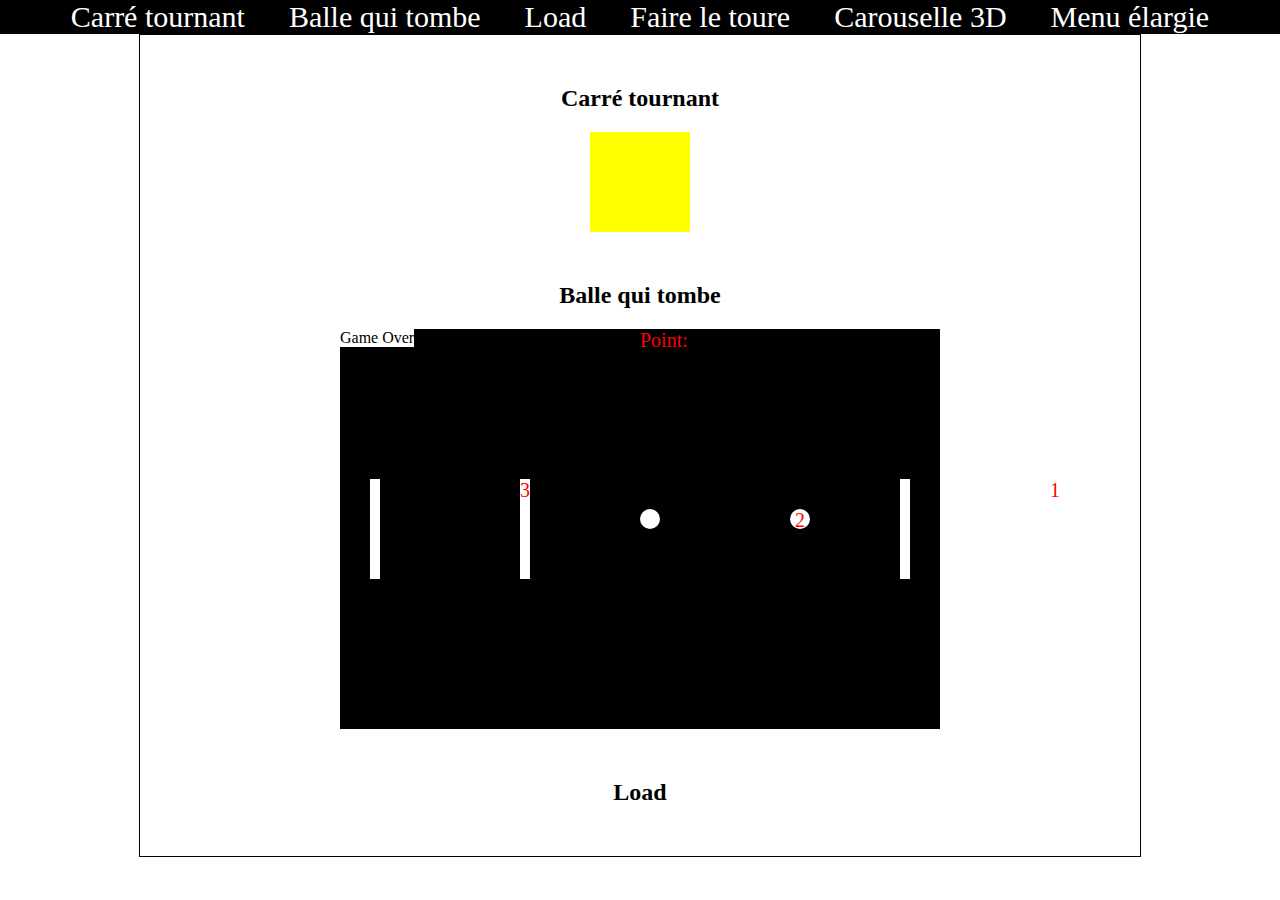
==== Public/html/animation.html @ 5ce05c56 "Return animation" ====
<!DOCTYPE html>
<html lang="fr">
    <head>
        <meta charset="UTF-8" />
        <meta name="viewport" content="width=device-width, initial-scale=1.0" />
        <meta name="author" content="Welter Jason" />
        <meta name="generator" content="VS" />
        <meta name="description" content="Une page exercice sur les animation"/>
        <title>Exercices animation</title>
        <link href="../css/animation.css" rel="stylesheet" />
    </head>
<body>
    <header>
        <nav>
            <a href="#">Carré tournant</a>
            <a href="#">Balle qui tombe</a>
            <a href="#">Load</a>
            <a href="#">Faire le toure</a>
            <a href="#">Carouselle 3D</a>
            <a href="#">Menu élargie</a>
        </nav>
    </header>
    <main>
        <article>
            <h2>Carré tournant</h2>
            <div id="exo1">
                <div>:p</div>
            </div>
        </article>
        <article>
            <h2>Balle qui tombe</h2>
            <div id="exo2">
                <div></div>
                <div></div>
                <div></div>
                <div>
                    <div>3</div>
                    <div>2</div>
                    <div>1</div>
                    <div>Point:</div>
                </div>
                <div>Game Over</div>
            </div>
        </article>
        <article>
            <h2>Load</h2>
            <div id="Exo3">
                <div></div>
            </div>
        </article>
    </main>
</body>
</html>
---- Public/css/animation.css ----
body{
    margin: 0;
}
header{
    width: 100%;
    display: flex;
    justify-content: center;
    background-color: black;
}
nav a{
    color: white;
    text-decoration: none;
    margin: 20px 20px;
    font-size: 30px;
}
nav a:hover{
    color: yellow;
    transition: transform 0.5s;
    transform: scale(1.1);
}
/* site */
main{
    width: 1000px;
    margin: 0 auto;
    border: 1px solid black;
    text-align: center;
}
article{
    margin: 50px;
}
/* exo 1 */
#exo1 div{
    margin: 0 auto;
    width: 100px;
    height: 100px;
    border-radius: 0%;
    background-color: yellow;
    font-size: 70px;
    transform: rotateZ(90deg);
    text-align: center;
    color: rgba(0, 0, 0, 0);
    animation-name: carreRot;
    animation-duration: 5s;
    animation-iteration-count: infinite;
    animation-direction: alternate;
    animation-timing-function: linear;
}
@keyframes carreRot{
    o%{
        transform: rotateZ(0);
        color: rgba(0, 0, 0, 0);
        border-radius:0%;
    }
    80%{
        transform: rotate(450deg);
        color: rgba(0, 0, 0, 0);
        border-radius:0%;
    }
    90%{
        border-radius: 50%;
        color: black;
        transform: rotate(450deg);
    }
    100%{
        border-radius: 50%;
        color: black;
        transform: rotate(450deg);
    }
}
/* Exo 2 */
#exo2{
    box-sizing: border-box;
    margin: 0 auto;
    width: 600px;
    height: 400px;
    background-color: black;
}
#exo2 div{
    position: absolute;
    background-color: white;
}
#exo2 div:nth-child(1){
    width: 10px;
    height: 100px;
    transform: translateX(30px) translateY(150px);
}
#exo2 div:nth-child(2) {
    width: 20px;
    height: 20px;
    border-radius: 50%;
    transform: translateX(300px) translateY(180px);
}
#exo2 div:nth-child(3) {
    width: 10px;
    height: 100px;
    transform: translateX(560px) translateY(150px);
}
#exo2 div:nth-child(4) {
    display: flex;
    font-size: 20px;
    background-color: black;
    color: red;
    transform: translateX(150px);
}
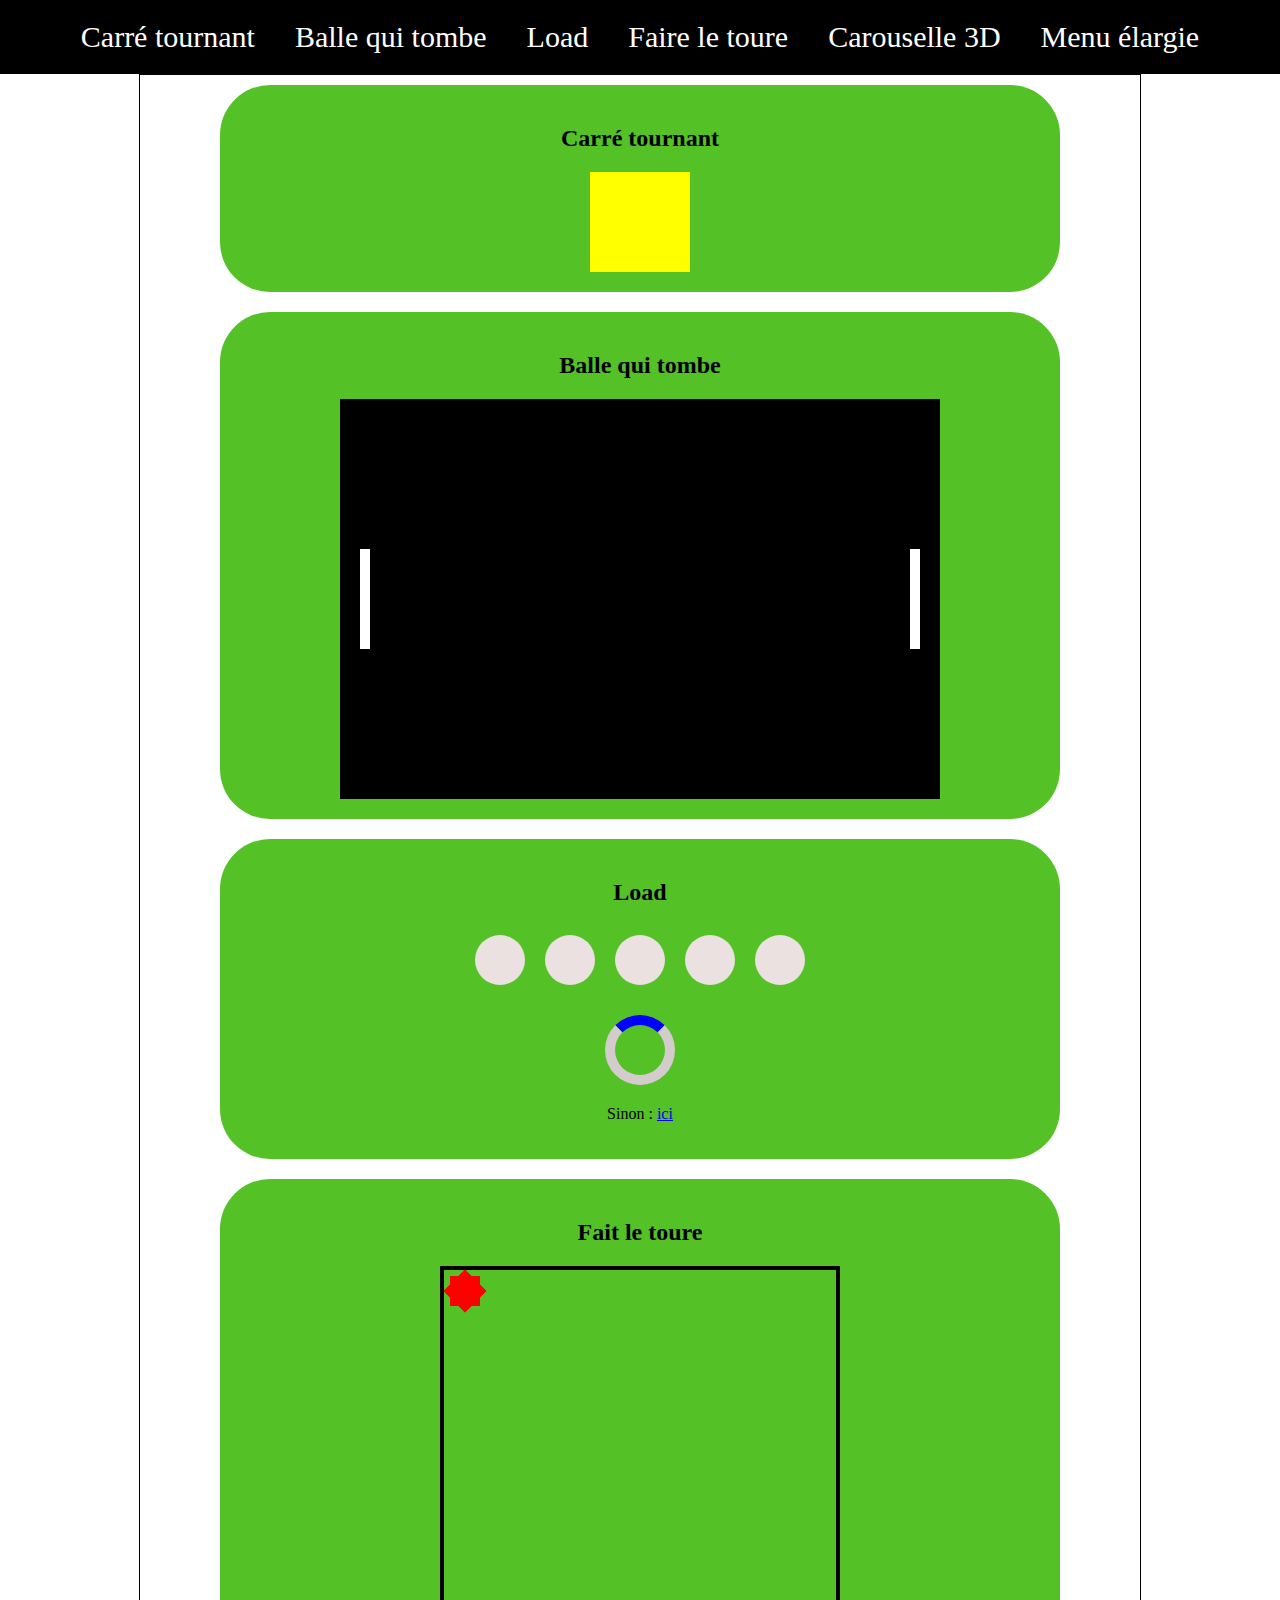
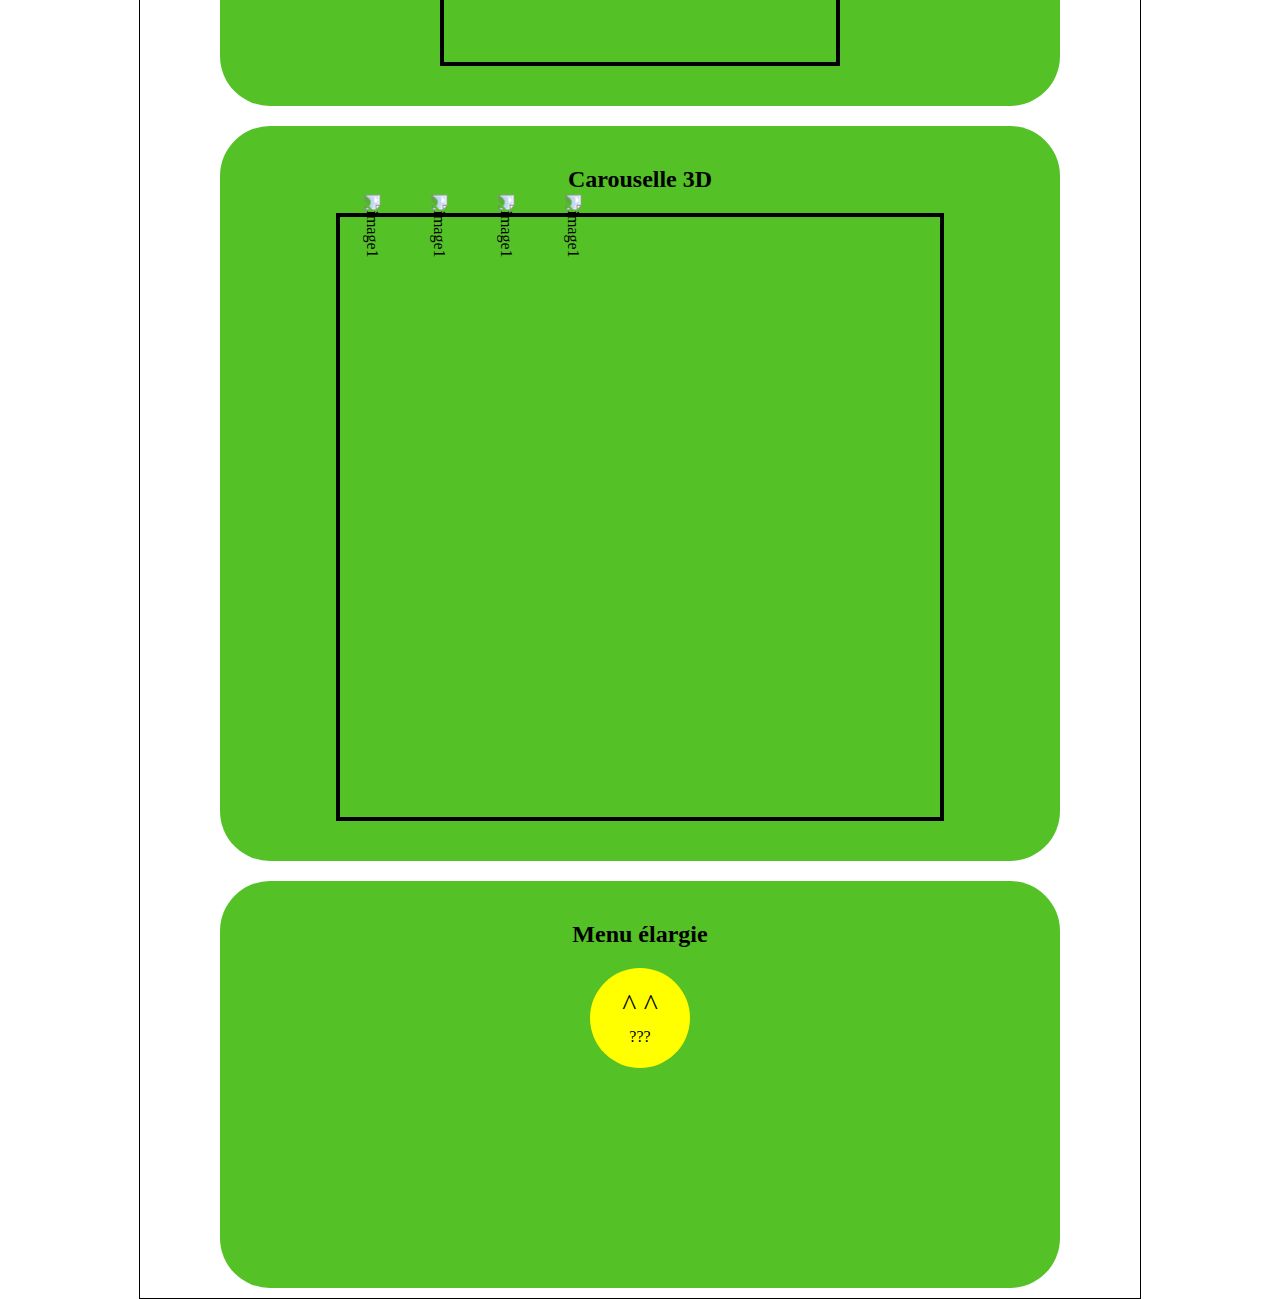
==== commit 604ec031: "return exo balle" ====
--- a/Public/html/animation.html
+++ b/Public/html/animation.html
@@ -10,16 +10,14 @@
         <link href="../css/animation.css" rel="stylesheet" />
     </head>
 <body>
-    <header>
-        <nav>
-            <a href="#">Carré tournant</a>
-            <a href="#">Balle qui tombe</a>
-            <a href="#">Load</a>
-            <a href="#">Faire le toure</a>
-            <a href="#">Carouselle 3D</a>
-            <a href="#">Menu élargie</a>
-        </nav>
-    </header>
+    <nav>
+        <a href="#">Carré tournant</a>
+        <a href="#">Balle qui tombe</a>
+        <a href="#">Load</a>
+        <a href="#">Faire le toure</a>
+        <a href="#">Carouselle 3D</a>
+        <a href="#">Menu élargie</a>
+    </nav>
     <main>
         <article>
             <h2>Carré tournant</h2>
@@ -28,24 +26,62 @@
             </div>
         </article>
         <article>
-            <h2>Balle qui tombe</h2>
+        <h2>Balle qui tombe</h2>
             <div id="exo2">
-                <div></div>
-                <div></div>
-                <div></div>
-                <div>
-                    <div>3</div>
-                    <div>2</div>
-                    <div>1</div>
-                    <div>Point:</div>
+                <div class="bar"></div>
+                <div class="bar"></div>
+                <div id="balle">
+                    <div class="tex">3</div>
+                    <div class="tex">2</div>
+                    <div class="tex">1</div>
+                    <div id="boule"></div>
+                    <div class="tex">Game Over</div>
                 </div>
-                <div>Game Over</div>
             </div>
         </article>
         <article>
             <h2>Load</h2>
-            <div id="Exo3">
+            <!-- 1er load -->
+            <div id="exo3">
                 <div></div>
+                <div></div>
+                <div></div>
+                <div></div>
+                <div></div>
+            </div>
+            <!-- 2ieme load -->
+            <div id="exo3_2"></div>
+            <!-- + de load -->
+            <p>Sinon : <a href="https://codepen.io/search/pens?q=loader" target="blank">ici</a></p>
+        </article>
+        <article>
+            <h2>Fait le toure</h2>
+            <div id="exo4">
+                <div id="c1" class="obj"><div></div></div>
+                <div id="c2" class="obj"><div></div></div>
+                <div id="c3" class="obj"><div></div></div>
+                <div id="c4" class="obj"><div></div></div>
+                <div id="c5" class="obj"><div></div></div>
+            </div>
+        </article>
+        <article>
+            <h2>Carouselle 3D</h2>
+            <div id="exo5">
+                <div id="car">
+                    <img src="../Image/im1.jpg" width="150" height="50" alt="image1">
+                    <img src="../Image/im2.jpg" width="150" height="50" alt="image1">
+                    <img src="../Image/im3.jpg" width="150" height="50" alt="image1">
+                    <img src="../Image/im4.jpg" width="150" height="50" alt="image1">
+                </div>
+            </div>
+        </article>
+        <article>
+            <h2>Menu élargie</h2>
+            <div id=exo6>
+                <div>
+                    <p>^ ^</p>
+                </div>
+                <div id="lang">???</div>
             </div>
         </article>
     </main>
--- a/Public/css/animation.css
+++ b/Public/css/animation.css
@@ -1,11 +1,13 @@
 body{
     margin: 0;
 }
-header{
-    width: 100%;
+nav{
+    position: sticky;
+    top: 0px;
     display: flex;
     justify-content: center;
     background-color: black;
+    z-index: 100;
 }
 nav a{
     color: white;
@@ -20,13 +22,21 @@
 }
 /* site */
 main{
+    display: flex;
+    flex-direction: column;
+    align-items: center;
     width: 1000px;
     margin: 0 auto;
     border: 1px solid black;
     text-align: center;
 }
 article{
-    margin: 50px;
+    margin: 10px 0;
+    width: 800px;
+    padding: 20px;
+    border-radius: 50px;
+    background-color: #54c127;
+
 }
 /* exo 1 */
 #exo1 div{
@@ -40,65 +50,411 @@
     text-align: center;
     color: rgba(0, 0, 0, 0);
     animation-name: carreRot;
-    animation-duration: 5s;
-    animation-iteration-count: infinite;
-    animation-direction: alternate;
+    animation-duration: 10s;
+    animation-iteration-count: infinite;
     animation-timing-function: linear;
 }
 @keyframes carreRot{
-    o%{
+    0%{
         transform: rotateZ(0);
+        background-color: yellow;
         color: rgba(0, 0, 0, 0);
         border-radius:0%;
     }
-    80%{
+    70%{
         transform: rotate(450deg);
+        background-color: tomato;
         color: rgba(0, 0, 0, 0);
         border-radius:0%;
     }
+    80%{
+        border-radius: 50%;
+        background-color: red;
+        color: black;
+        transform: rotate(450deg);
+    }
     90%{
         border-radius: 50%;
+        background-color: red;
         color: black;
         transform: rotate(450deg);
     }
     100%{
-        border-radius: 50%;
-        color: black;
-        transform: rotate(450deg);
+        transform: rotateZ(450deg);
+        background-color: yellow;
+        color: rgba(0, 0, 0, 0);
+        border-radius:0%;
     }
 }
 /* Exo 2 */
 #exo2{
     box-sizing: border-box;
-    margin: 0 auto;
+    position: relative;
     width: 600px;
     height: 400px;
+    color: white;
+    font-size: 50px;
     background-color: black;
 }
-#exo2 div{
-    position: absolute;
-    background-color: white;
-}
-#exo2 div:nth-child(1){
+/* gere les barre */
+.bar{
+    position: absolute;
+    top: 150px;
     width: 10px;
     height: 100px;
-    transform: translateX(30px) translateY(150px);
-}
-#exo2 div:nth-child(2) {
+    background-color: white;
+    animation-name: joueur;
+    animation-duration: 14s;
+    animation-iteration-count: infinite;
+    animation-timing-function: linear;
+    
+}
+.bar:nth-child(1){
+    left: 20px;
+}
+.bar:nth-child(2){
+    right: 20px;
+}
+@keyframes joueur{
+0%{
+    transform: translateY(0px);
+    background-color: white;
+}
+30%{
+    transform: translateY(0px);
+    background-color: white;
+}
+35%{
+    transform: translateY(100px);
+    background-color: white;
+}
+45%{
+    transform: translateY(-20px);
+    background-color: white;
+}
+55%{
+    transform: translateY(50px);
+    background-color: white;
+}
+79%{
+    transform: translateY(150px);
+    background-color: white;
+}
+80%{
+    transform: translateY(150px);
+    background-color: rgba(0,0,0,0);
+}
+81%{
+    transform: translateY(150px);
+    background-color: white;
+}
+82%{
+    transform: translateY(150px);
+    background-color: rgba(0,0,0,0);
+}
+83%{
+    transform: translateY(150px);
+    background-color: white;
+}
+85%{
+   transform: translateY(150px);
+   background-color: white;
+}
+100%{
+    transform: translateY(150px);
+    background-color: white;
+}
+}
+/* gere le texte */
+.tex{
+    position: absolute;
+    animation-name: texte;
+    animation-duration: 14s;
+    animation-iteration-count: infinite;
+    animation-timing-function: linear;
+    color: rgba(0,0,0,0);
+}
+#balle div:nth-child(2){
+    animation-delay: 1s;
+}
+#balle div:nth-child(3){
+    animation-delay: 2s;
+}
+#balle div:nth-child(5){
+    left: -100px;
+    animation-delay: 11.5s;
+}
+@keyframes texte{
+    0%{
+        color: white;
+        transform: scale(1);
+    }
+    10%{
+        color: rgba(0,0,0,0);
+        transform: scale(0.5);
+    }
+    100%{
+        color: rgba(0,0,0,0);
+        transform: scale(1);
+    }
+}
+/* gere la balle */
+#exo2{
+    margin: 0 auto;
+}
+#exo2 #balle{
+    position: relative;
+    top: 160px;
+    left: 300px;
+}
+#boule{
+    position: absolute;
     width: 20px;
     height: 20px;
     border-radius: 50%;
-    transform: translateX(300px) translateY(180px);
-}
-#exo2 div:nth-child(3) {
-    width: 10px;
+    background-color: rgba(0,0,0,0);
+    transform: translateX(0) translateY(0);
+    animation-name: pong;
+    animation-duration: 14s;
+    animation-iteration-count: infinite;
+    animation-timing-function: cubic-bezier(0.14, 0.01, 0.84, 0.98);
+    animation-delay: 1s;
+}
+@keyframes pong{
+    0%{
+        transform: translateX(0px) translateY(0px);
+        background-color: rgba(0,0,0,0);
+    }
+    10%{
+        transform: translateX(0px) translateY(0px);
+        background-color: rgba(0,0,0,0);
+    }
+    11%{
+        transform: translateX(0px) translateY(0px);
+        background-color: rgba(0,0,0,0);
+    }
+    20%{
+        transform: translateX(0px) translateY(0px);
+        background-color: white;
+    }
+    30%{
+        transform: translateX(-10px) translateY(220px);
+        background-color: white;
+    }
+    40%{
+        transform: translateX(-50px) translateY(100px);
+        background-color: white;
+    }
+    50%{
+        transform: translateX(-80px) translateY(220px);
+        background-color: white;        
+    }
+    60%{
+        transform: translateX(-110px) translateY(190px);
+        background-color: white;
+    }
+    70%{
+        transform: translateX(-130px) translateY(220px);
+        background-color: white;
+    }
+    100%{
+        transform: translateX(-130px) translateY(220px);
+        background-color: rgba(0,0,0,0);
+    }
+}
+/* Exo 3 */
+#exo3{
+    display: flex;
+    justify-content: center;
+}
+#exo3 div{
+    margin: 10px;
+    width: 50px;
+    height: 50px;
+    background-color: rgb(235, 225, 225);
+    border-radius: 50%;
+    animation: charg1;
+    animation-duration: 1.25s;
+    animation-iteration-count: infinite;
+}
+#exo3 div:nth-child(2){
+    animation-delay: 0.25s;
+}
+#exo3 div:nth-child(3){
+    animation-delay: 0.5s;
+}
+#exo3 div:nth-child(4){
+    animation-delay: 0.75s;
+}
+#exo3 div:nth-child(5){
+    animation-delay: 1s;
+}
+@keyframes charg1{
+    0%{
+        background-color: rgb(235, 225, 225);
+        transform: scale(1.5);
+    }
+    20%{
+        background-color: rgb(235, 225, 225);
+        transform: scale(1.5);
+    }
+    100%{
+        background-color: gray;
+        transform: scale(1);
+    }
+}
+/* exo 3_2 */
+#exo3_2{
+    margin: 20px auto;
+    width: 50px;
+    height: 50px;
+    border-radius: 50%;
+    border: solid 10px #d4cccc;
+    border-top: solid 10px blue;
+    animation-name: charg2;
+    animation-duration: 2s;
+    animation-timing-function: linear;
+    animation-iteration-count: infinite;
+}
+@keyframes charg2{
+    from{
+        transform: rotateZ(0deg);
+    }
+    to{
+        transform: rotateZ(360deg);
+    }
+}
+/* exo 4 */
+#exo4{
+    box-sizing: border-box;
+    position: relative;
+    width: 400px;
+    height: 400px;
+    margin: 20px auto;
+    border: 4px solid black;
+}
+#exo4 div{
+    position: absolute;
+    transform: rotateZ(45deg);
+    width: 30px;
+    height: 30px;
+    background-color: red;
+    transform: translateY(6px) translateX(6px) rotateZ(0deg);
+}
+#exo4 div div{
+    position: absolute;
+    transform: translateY(0px) translateX(0px) rotateZ(45deg);
+    animation-name: aniColor;
+    animation-duration: 10s;
+    animation-iteration-count: infinite;
+    animation-timing-function: linear;
+}
+.obj{
+    animation-name: objdepl, aniColor;
+    animation-duration: 10s;
+    animation-iteration-count: infinite;
+    animation-timing-function: linear;
+}
+#c2{
+    animation-delay: 0.5s;
+}
+#c3{
+    animation-delay: 1s;
+}
+#c4{
+    animation-delay: 1.5s;
+}
+#c5{
+    animation-delay: 2s;
+}
+@keyframes objdepl{
+    0% {
+        transform: translateY(6px) translateX(6px) rotateZ(0deg);
+    }
+    15%{
+        transform: translateY(6px) translateX(356px) rotateZ(-360deg);
+    }
+    35%{
+        transform: translateY(356px) translateX(356px) rotateZ(-630deg);
+    }
+    55%{
+        transform: translateY(356px) translateX(6px) rotateZ(-810deg);
+    }
+    75%{
+        transform: translateY(6px) translateX(6px) rotateZ(-900deg);
+    }
+    100%{
+        transform: translateY(6px) translateX(6px) rotateZ(-900deg);
+    }
+}
+@keyframes aniColor{
+    0% {
+        background-color: red;
+    }
+    15%{
+        background-color: red;
+    }
+    35%{
+        background-color:orange;
+    }
+    55%{
+        background-color: yellow;
+    }
+    75%{
+        background-color: rgb(53, 210, 238);
+    }
+    100%{
+        background-color:  rgb(53, 210, 238);
+    }
+}
+/* exo 5 */
+#exo5{
+    position: relative;
+    width: 600px;
+    height: 600px;
+    margin: 20px auto;
+    border: 4px solid black;
+}
+#car{
+    position:absolute;
+}
+img{
+    transform: rotateZ(90deg);
+}
+/* exo 6 */
+#exo6{
+    position: relative;
+    display: flex;
+    justify-content: center;
+    height: 300px;
+}
+#exo6 div{
+    display: flex;
+    flex-direction: column;
+    align-items: center;
+    width: 100px;
     height: 100px;
-    transform: translateX(560px) translateY(150px);
-}
-#exo2 div:nth-child(4) {
-    display: flex;
-    font-size: 20px;
-    background-color: black;
-    color: red;
-    transform: translateX(150px);
+    background-color: yellow;
+    border-radius: 50%;
+}
+#exo6 p{
+    width: 50px;
+    font-size: 30px;
+    margin: 0;
+    margin-top: 20px;
+}
+#exo6 #lang{
+    position: absolute;
+    top: 60px;
+    text-align: center;
+    width: 20px;
+    height: 10px;
+    cursor: pointer;
+    border-top-left-radius: 0px;
+    border-top-right-radius: 0px;
+    transition: all linear 1s;
+}
+#exo6 #lang:hover{
+    height: 150px;
+    background-color: red;
 }